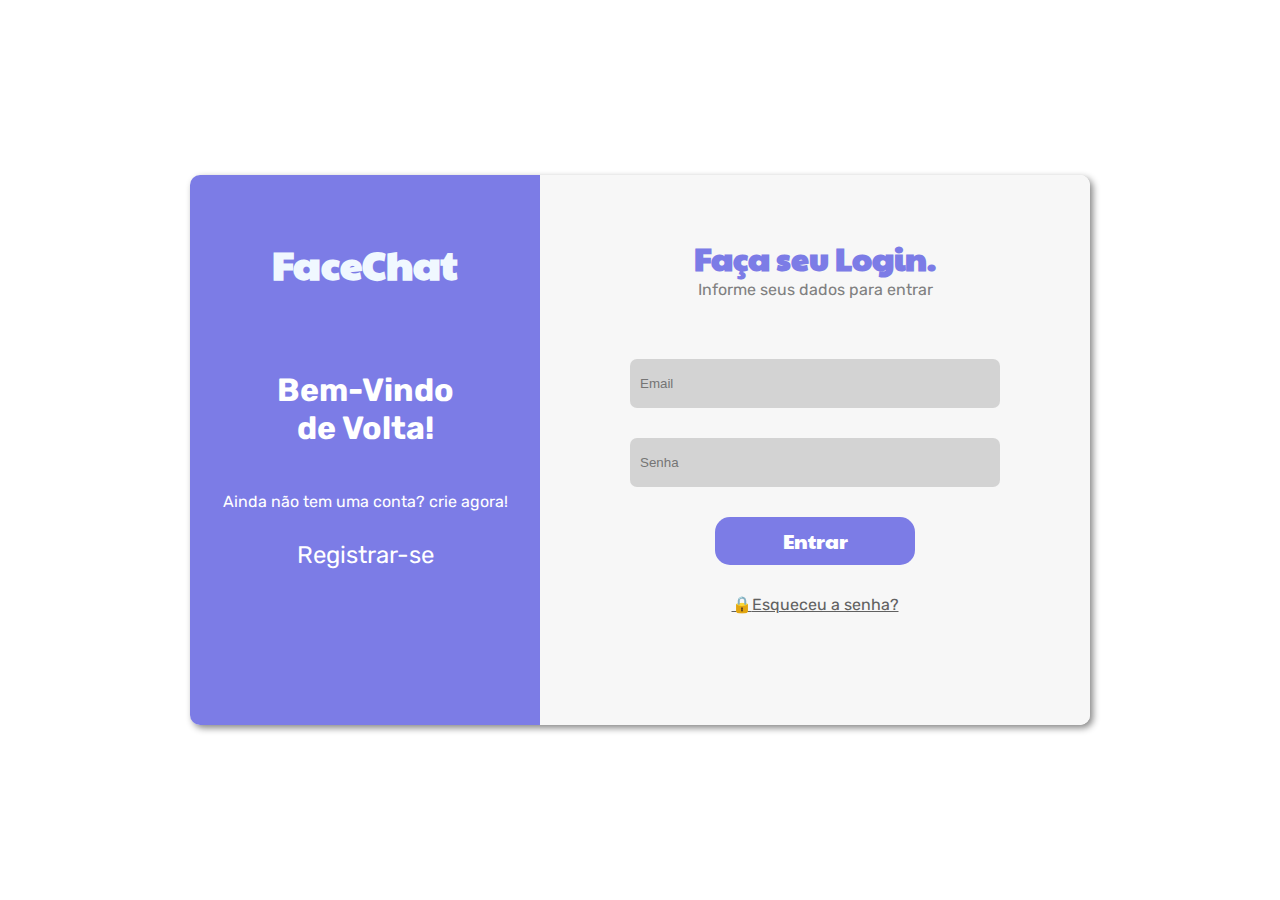
==== index.html @ 21276863 "vou atualizar o projeto apos aprender medias queries (n sei escrever isso)" ====
<!DOCTYPE html>
<html lang="pt-br">
<head>
    <meta charset="UTF-8">
    <meta name="viewport" content="width=device-width, initial-scale=1.0">
    <title>Tela de Login</title>
    <link rel="stylesheet" href="estilos/style.css">
</head>
<body>
    <main>
        
        <article>
            <section>
                <h1>FaceChat</h1>
                <p class="destaque">Bem-Vindo <br> de Volta!</p>
                <p class="espaço">Ainda não tem uma conta? crie agora!</p>
                <p class="transiçao"><a href="registo.html">Registrar-se</a></p>
            </section>
            <aside>
                <h1>Faça seu Login.</h1>
                <p>Informe seus dados para entrar</p>
                   <form action="cadastro.php" method="post" autocomplete="on">
                        <div class="estilo-input">
                            <input type="email" name="email" id="iemail" autocomplete="email" placeholder="Email" required>
                        </div>
                        <div class="estilo-input">
                            <input type="password" name="senha" id="isenha" autocomplete="current-password" placeholder="Senha" minlength="8" required> 
                        </div>
                        <div id="estilo-input">
                            <input type="submit" value="Entrar" id="botao">
                        </div>
                    </form>
                    <p><a href="recupereasenha.html">Esqueceu a senha?</a></p>
            </aside>
        </article>
           
    </main>
</body>
</html>
---- estilos/style.css ----
@charset "UTF-8";

@import url('https://fonts.googleapis.com/css2?family=Paytone+One&family=Sriracha&display=swap');

@import url('https://fonts.googleapis.com/css2?family=Paytone+One&family=Roboto:ital,wght@0,100;0,300;0,400;0,500;0,700;0,900;1,100;1,300;1,400;1,500;1,700;1,900&family=Rubik:ital,wght@0,300..900;1,300..900&family=Sriracha&display=swap');

:root {
    --gradiente1: #F56893;
    --gradiente2: #DA4AAA;
    --gradiente3: #C43BB4;

    --fontetitulo: "Paytone One", Arial, sans-serif;
    --fontetexto: "Rubik", Arial, sans-serif;
}

* {
    margin: 0px;
    padding: 0px;
}

body, html {
    font-family: Arial, Helvetica, sans-serif;
    height: 100vh;
    width: 100vw;
} 

p {
    font-family: var(--fontetexto);
}

main {
    background-color: white;
    position: relative;
    height: 100vh;
    width: 100vw;
}

article {
    box-shadow:3px 3px 7px rgba(0, 0, 0, 0.479);
    background-color: white;
    position: absolute;
    width: 900px;
    min-width: 400px;
    height: 550px;
    border-radius: 10px;

    top: 50%;
    left: 50%;
    transform: translate(-50%, -50%);

}

section{
    text-align: left;
    position: absolute;
    background-color: #7c7ce6;
    border-radius: 10px 0px 0px 10px;
    height: 550px;
    width: 350px;
    min-width: 100px;
}

section > h1 {
    font-family: var(--fontetitulo);
    color: aliceblue;
    font-size: 2.5em;
    text-align: center;
    margin-top: 60px;
}

section > p.destaque {
    color: white;
    font-family: var(--fontetexto);
    font-weight: bolder;
    text-align: center;
    font-size: 2em;
    margin-top: 70px;
    margin-bottom: 25px;
}

section > p {
    color: white;
    padding: 10px;
    text-align: center;
}   

.espaço {
    padding-bottom: 20px;
}

section > p > a {
    color: white;
    padding: 10px 20px;
    text-decoration: none;
    font-size: 1.5em;
    border-radius: 20px;
}

section a:hover {
    background-color: #7676da;
    border: none;
    transition: background-color 1s, border 1s;
}

section .transiçao:hover {
    transform: translate(5px, 5px);
    transition: transform 1s;
}

aside {
    position: absolute;
    left: 350px;

    border-bottom-right-radius: 10px;
    border-top-right-radius: 10px;
    height: 550px;
    width: 550px;
    min-width: 200px;
    background-color: rgb(247, 247, 247);
    
}

aside > h1 {
    font-size: 2em;
    margin-top: 60px;
    color: #7c7ce6;
    text-align: center;
    font-family: var(--fontetitulo);
}

aside > p {
    color: gray;
    text-align: center;
    margin-bottom: 60px;
}

form {
    text-align: center;
}

label {
    font-size: 13px;
    color: rgb(78, 78, 78);
    font-family: "Roboto", sans-serif; 
}
 input {
    background-color: lightgray;
    border: none;
    padding: 17px 10px ;
    width: 350px;
    min-width: 130px;
    margin-bottom: 30px;
    border-radius: 7px;
}

input#botao {
    border-radius: 15px;
    padding: 10px;
    font-family: var(--fontetitulo);
    color: white;
    background-color: #7c7ce6;
    font-size: 20px;
    width: 200px;
}

input#botao:hover {
    transform: translate(3px, -3px);
    transition: transform 0.5s;
}

aside a {
    color: rgb(97, 97, 97);
    
}

aside a::before {
    content: "🔒";
}
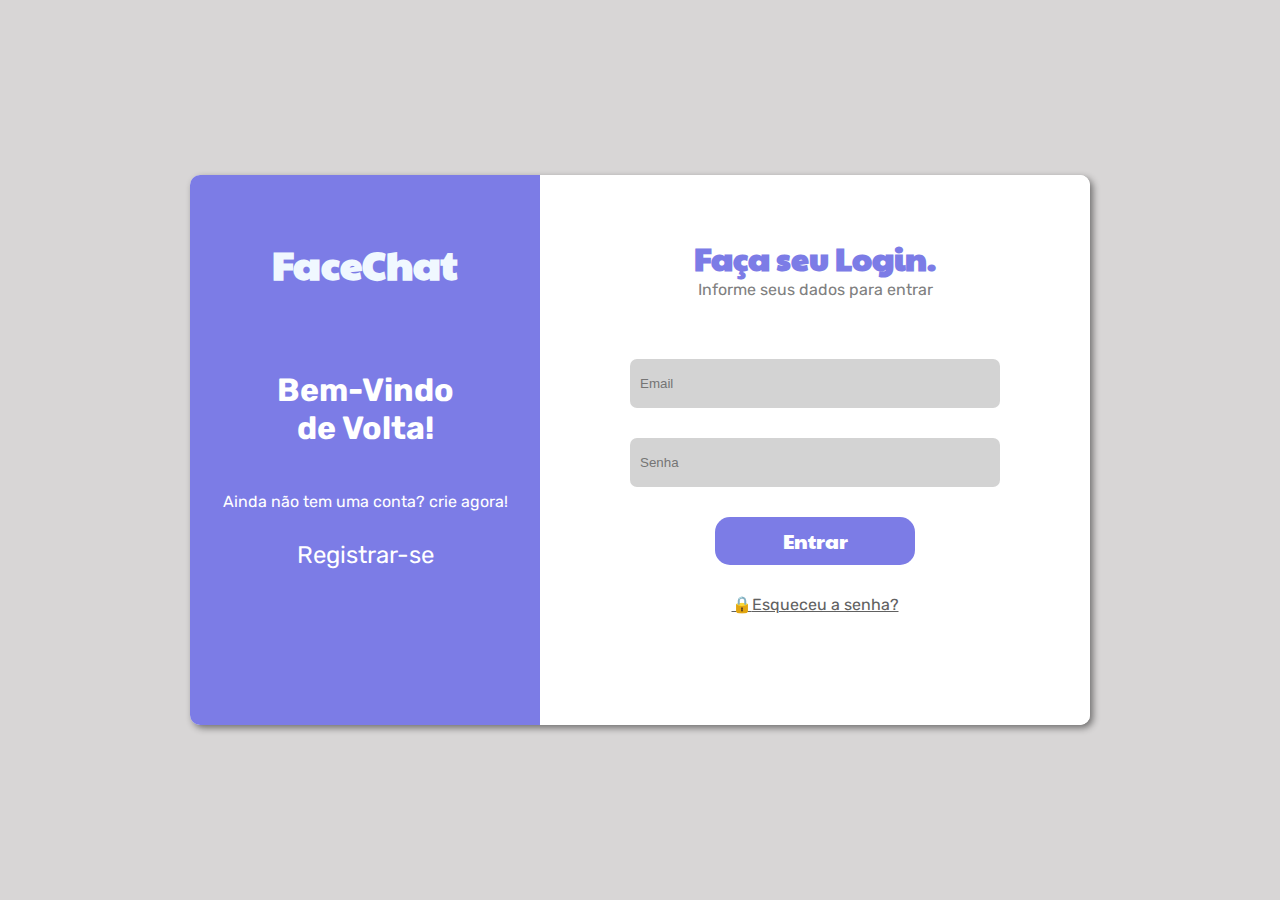
==== commit 672ed364: "rumo a saga de deixar essa bomba responsiva" ====
--- a/index.html
+++ b/index.html
@@ -5,6 +5,7 @@
     <meta name="viewport" content="width=device-width, initial-scale=1.0">
     <title>Tela de Login</title>
     <link rel="stylesheet" href="estilos/style.css">
+    <link rel="stylesheet" href="estilos/medias-queries.css">
 </head>
 <body>
     <main>
--- a/estilos/style.css
+++ b/estilos/style.css
@@ -29,7 +29,7 @@
 }
 
 main {
-    background-color: white;
+    background-color: rgb(216, 214, 214);
     position: relative;
     height: 100vh;
     width: 100vw;
@@ -57,7 +57,6 @@
     border-radius: 10px 0px 0px 10px;
     height: 550px;
     width: 350px;
-    min-width: 100px;
 }
 
 section > h1 {
@@ -116,7 +115,7 @@
     height: 550px;
     width: 550px;
     min-width: 200px;
-    background-color: rgb(247, 247, 247);
+    background-color: rgb(255, 255, 255);
     
 }
 
@@ -138,11 +137,7 @@
     text-align: center;
 }
 
-label {
-    font-size: 13px;
-    color: rgb(78, 78, 78);
-    font-family: "Roboto", sans-serif; 
-}
+
  input {
     background-color: lightgray;
     border: none;
--- a/estilos/medias-queries.css
+++ b/estilos/medias-queries.css
@@ -0,0 +1,22 @@
+@charset "UTF-8";
+
+@media screen and (max-width: 576px) {
+    
+
+}
+
+@media screen and (min-width: 576px) and (max-width: 768px) {
+
+
+}
+
+@media screen and (min-width: 768px) and (max-width: 1000px) {
+
+    
+}
+
+@media screen and (min-width: 1000px) and (max-width: 1200px) {
+
+    
+} 
+
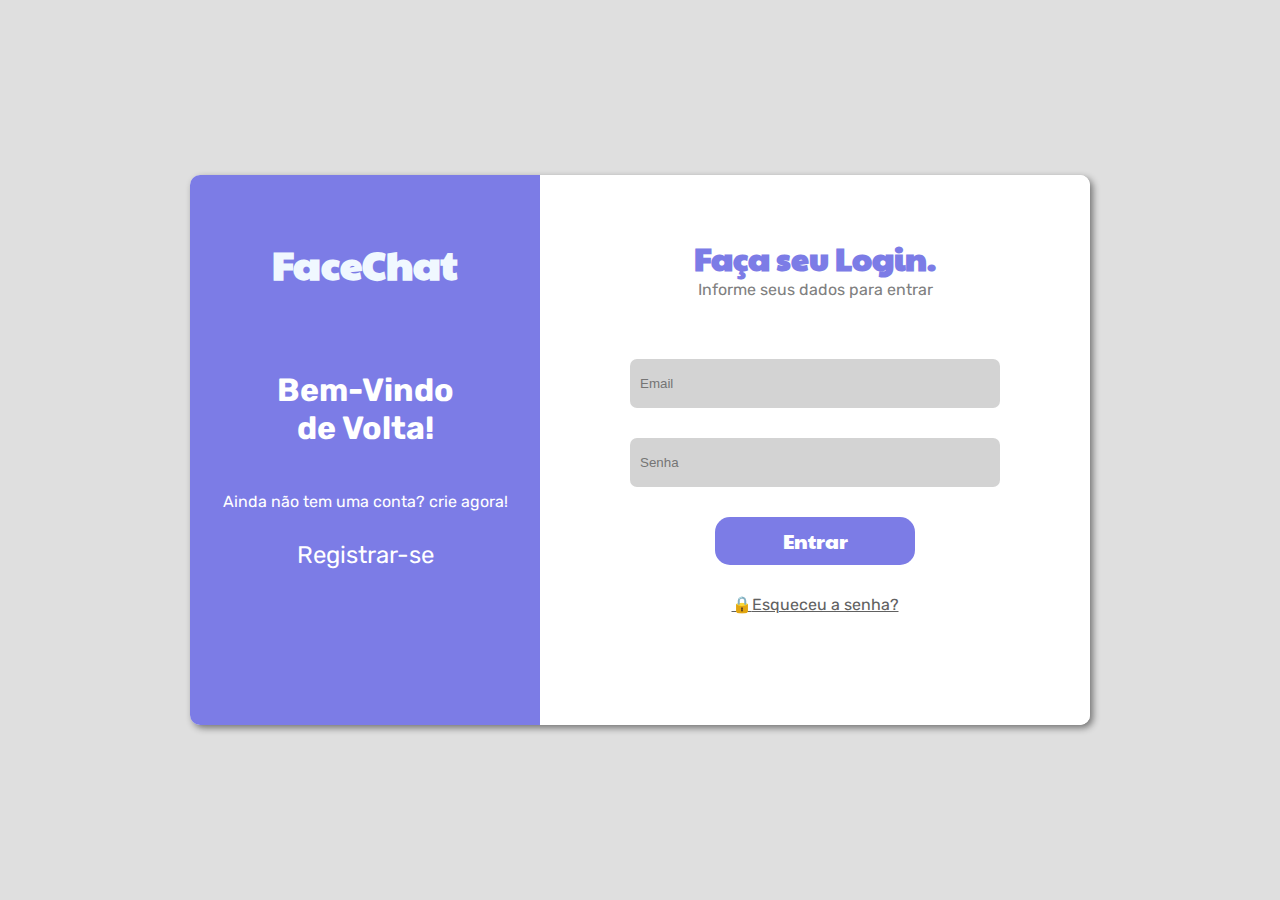
==== commit ff38585f: "atualização da porte para telas pequenas" ====
--- a/index.html
+++ b/index.html
@@ -6,6 +6,7 @@
     <title>Tela de Login</title>
     <link rel="stylesheet" href="estilos/style.css">
     <link rel="stylesheet" href="estilos/medias-queries.css">
+    <link rel="stylesheet" href="https://fonts.googleapis.com/css2?family=Material+Symbols+Outlined:opsz,wght,FILL,GRAD@20..48,100..700,0..1,-50..200" />
 </head>
 <body>
     <main>
@@ -34,6 +35,25 @@
                     <p><a href="recupereasenha.html">Esqueceu a senha?</a></p>
             </aside>
         </article>
+        <aside id="tela-pequena">
+            <h1>Faça seu Login.</h1>
+            <p>Informe seus dados para entrar</p>
+               <form action="cadastro.php" method="post" autocomplete="on">
+                    <div class="estilo-input">
+                        <input type="email" name="email" id="iemail" autocomplete="email" placeholder="Email" required>
+                    </div>
+                    <div class="estilo-input">
+                        <input type="password" name="senha" id="isenha" autocomplete="current-password" placeholder="Senha" minlength="8" required> 
+                    </div>
+                    <div id="estilo-input">
+                        <input type="submit" value="Entrar" id="botao">
+                    </div>
+                </form>
+                <p><a href="recupereasenha.html">Esqueceu a senha?</a></p>
+                <span class="material-symbols-outlined">
+                    arrow_upward
+                </span>
+        </aside>
            
     </main>
 </body>
--- a/estilos/style.css
+++ b/estilos/style.css
@@ -29,7 +29,7 @@
 }
 
 main {
-    background-color: rgb(216, 214, 214);
+    background-color: rgb(223, 223, 223);
     position: relative;
     height: 100vh;
     width: 100vw;
@@ -171,3 +171,7 @@
 aside a::before {
     content: "🔒";
 }
+
+aside#tela-pequena {
+    display: none;
+}
--- a/estilos/medias-queries.css
+++ b/estilos/medias-queries.css
@@ -1,12 +1,67 @@
 @charset "UTF-8";
 
 @media screen and (max-width: 576px) {
+    article {
+        display: none;
+        background-color: transparent;
+        width: 350px;
+        height: 450px;
+        border-radius: 0px;
+        box-shadow: none;
+        
+    }
+
+    aside#tela-pequena {
+        display: block;
+        top: 50%;
+        left: 50%;
+        transform: translate(-50%, -50%);
+        border-radius: 10px;
+        box-shadow: 3px 3px 7px rgba(0, 0, 0, 0.479);
+        width: 350px;
+        height: 450px;
+    }
+
+    aside#tela-pequena h1 {
+        margin-top: 30px;
+    }
+
+    input {
+        width: 200px;
+    }
     
+    span {
+        color: gray;
+    }
 
+    section {
+        display: none;
+    }
 }
 
 @media screen and (min-width: 576px) and (max-width: 768px) {
 
+    /*
+    section {
+        width: 200px;
+        height: 450px;
+    }
+
+    section h1 {
+        font-size: 30px;
+        margin-top: 50px;
+        
+    }
+
+    p.espaço {
+        display: none;
+    }
+
+    section p.destaque {
+        font-size: 28px;
+        margin-top: 50px;
+    }
+    */
 
 }
 
